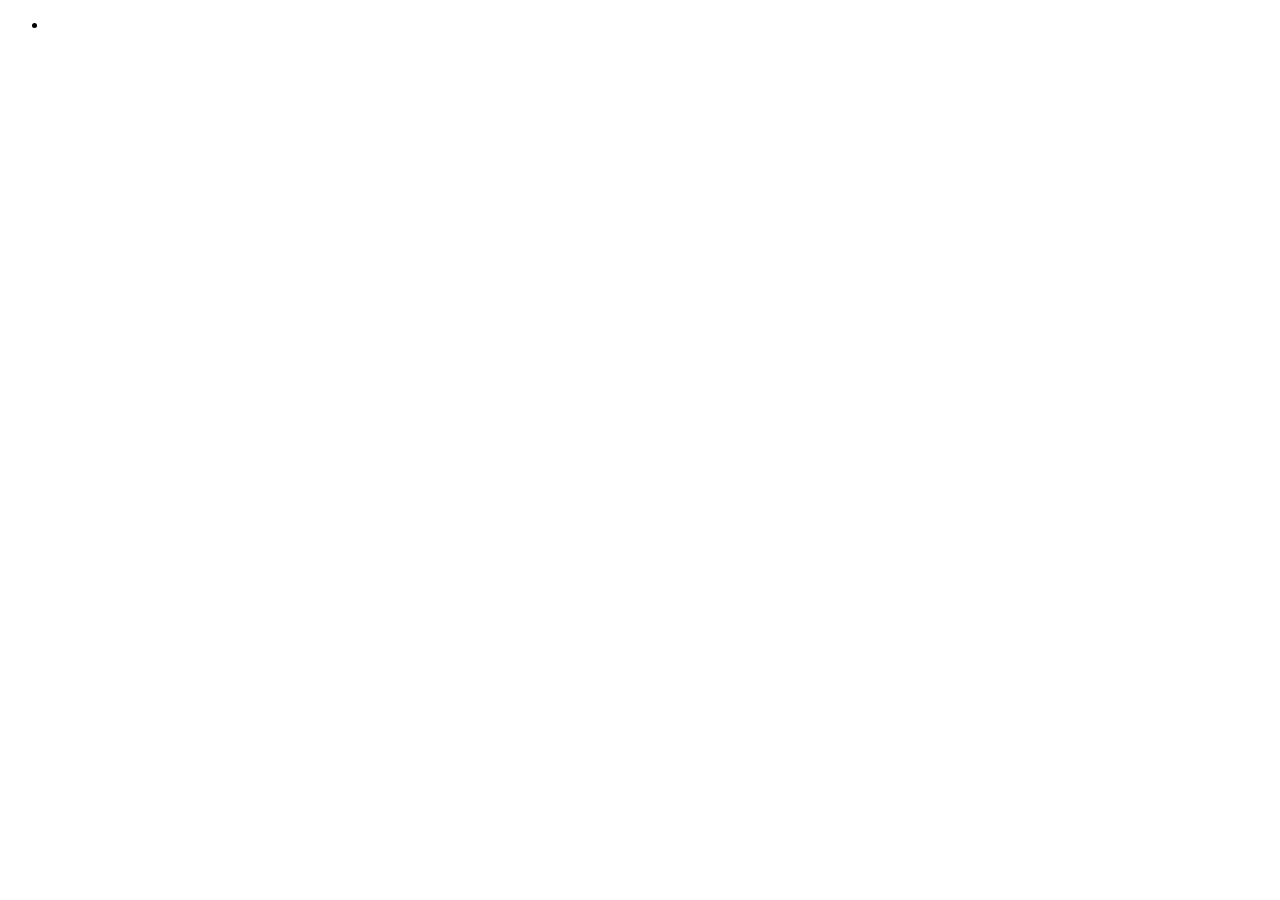
==== index.html @ 00320807 "test" ====
<!DOCTYPE html>
<html lang="en">
<head>
    <meta charset="UTF-8">
    <title>正在翻墙的白城</title>
    <meta name="viewport" content="width=device-width, initial-scale=1">
    <link rel="shortcut icon" href="/shortcut_icon.ico">

</head>
<body>
<ul>
    <li></li>
</ul>

</body>
</html>
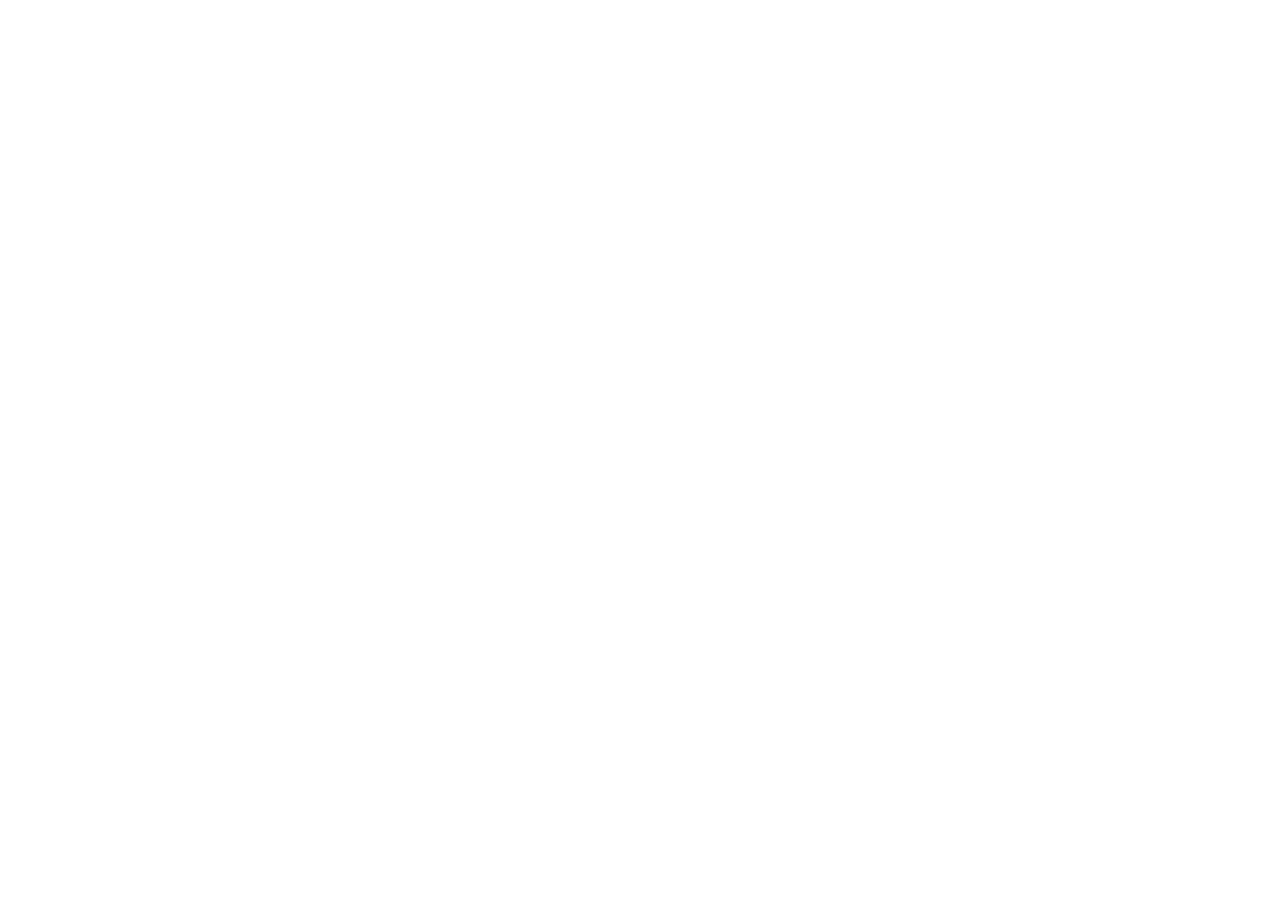
==== commit c1d400d5: "test" ====
--- a/index.html
+++ b/index.html
@@ -5,7 +5,7 @@
     <title>正在翻墙的白城</title>
     <meta name="viewport" content="width=device-width, initial-scale=1">
     <link rel="shortcut icon" href="/shortcut_icon.ico">
-
+    <link rel="stylesheet" href="Sass/reset.css">
 </head>
 <body>
 <ul>
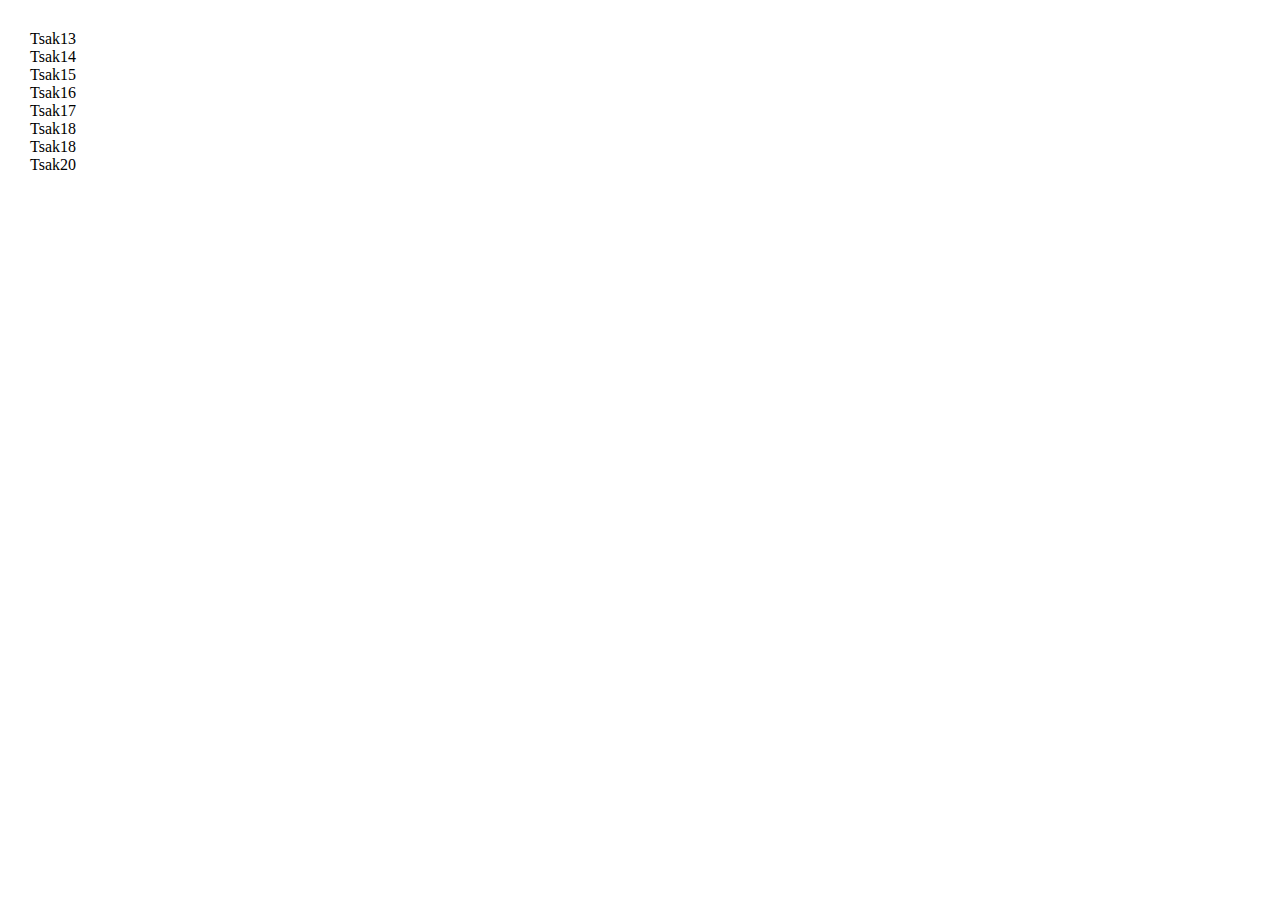
==== commit 4b659c7d: "test" ====
--- a/index.html
+++ b/index.html
@@ -9,7 +9,14 @@
 </head>
 <body>
 <ul>
-    <li></li>
+    <li>Tsak13</li>
+    <li>Tsak14</li>
+    <li>Tsak15</li>
+    <li>Tsak16</li>
+    <li>Tsak17</li>
+    <li>Tsak18</li>
+    <li>Tsak18</li>
+    <li>Tsak20</li>
 </ul>
 
 </body>
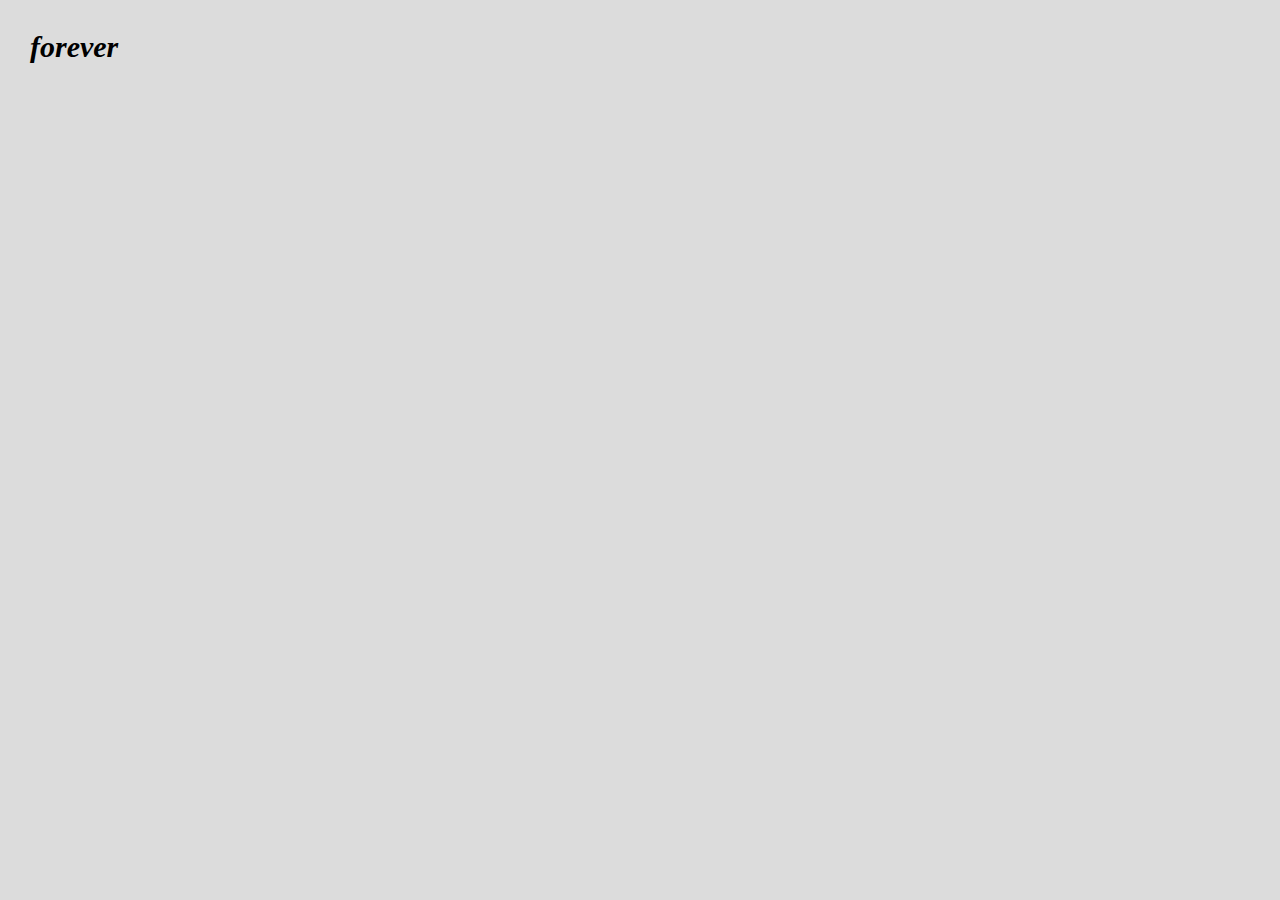
==== commit 7f3d7c9f: "test" ====
--- a/index.html
+++ b/index.html
@@ -6,17 +6,27 @@
     <meta name="viewport" content="width=device-width, initial-scale=1">
     <link rel="shortcut icon" href="/shortcut_icon.ico">
     <link rel="stylesheet" href="Sass/reset.css">
+    <style>
+        h1{
+            font-size: 30px;
+            font-style: italic;
+        }
+    </style>
 </head>
 <body>
+<header id="header" class="header">
+    <h1>forever</h1>
+</header>
 <ul>
-    <li>Tsak13</li>
-    <li>Tsak14</li>
-    <li>Tsak15</li>
-    <li>Tsak16</li>
-    <li>Tsak17</li>
-    <li>Tsak18</li>
-    <li>Tsak18</li>
-    <li>Tsak20</li>
+    <!--<li>Tsak13</li>-->
+    <!--<li>Tsak14</li>-->
+    <!--<li>Tsak15</li>-->
+    <!--<li>Tsak16</li>-->
+    <!--<li>Tsak17</li>-->
+    <!--<li>Tsak18</li>-->
+    <!--<li>Tsak18</li>-->
+    <!--<li>Tsak20</li>-->
+
 </ul>
 
 </body>
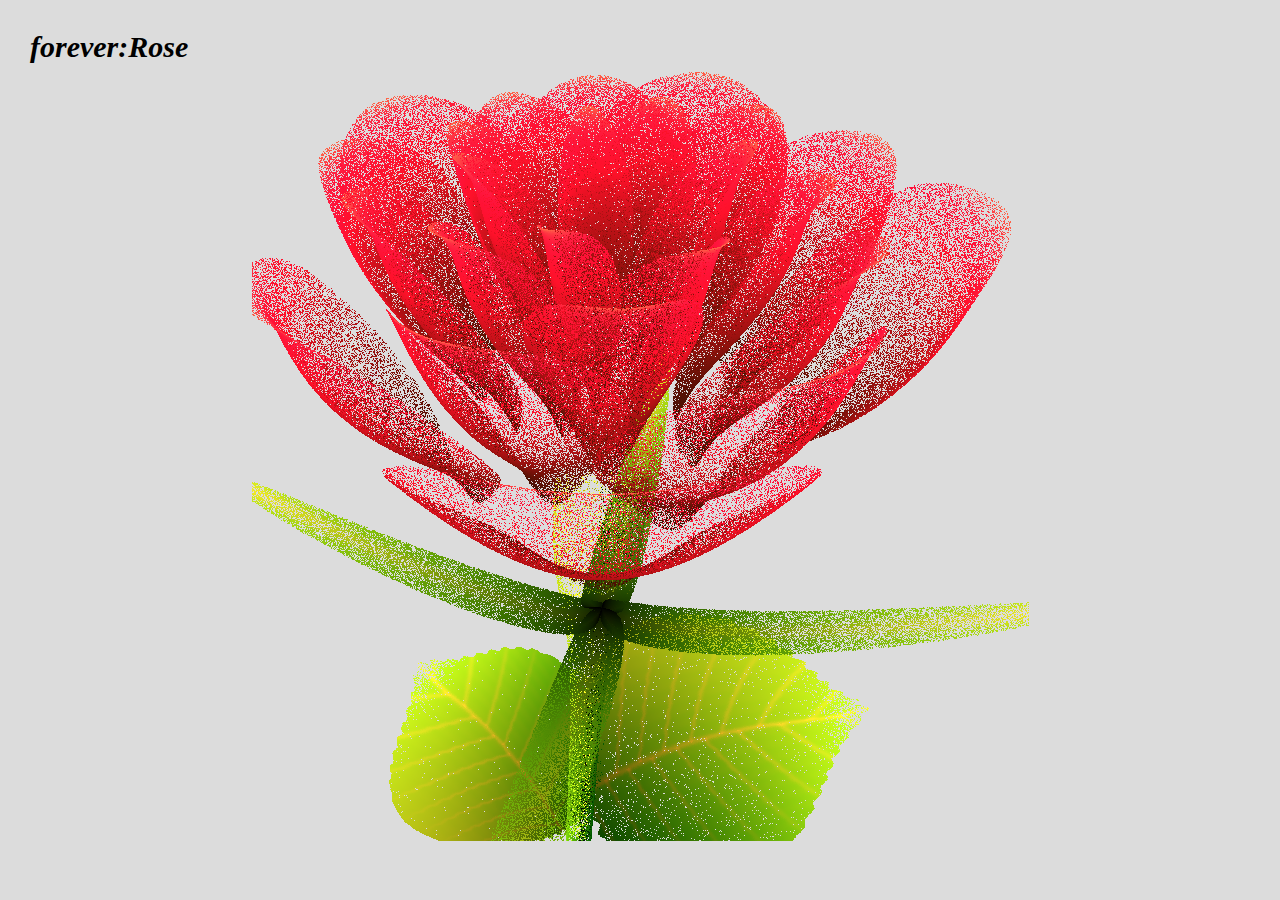
==== commit 9645066d: "test" ====
--- a/index.html
+++ b/index.html
@@ -15,9 +15,9 @@
 </head>
 <body>
 <header id="header" class="header">
-    <h1>forever</h1>
+    <h1>forever:Rose</h1>
 </header>
-<ul>
+<!--<ul>-->
     <!--<li>Tsak13</li>-->
     <!--<li>Tsak14</li>-->
     <!--<li>Tsak15</li>-->
@@ -27,7 +27,103 @@
     <!--<li>Tsak18</li>-->
     <!--<li>Tsak20</li>-->
 
-</ul>
+<!--</ul>-->
+
+
+<div style="text-align: center">
+    <canvas id="c"></canvas>
+</div>
+
+<script type="text/javascript">
+    var canvas = document.getElementsByTagName('canvas')[0];
+    var context = canvas.getContext('2d');
+
+    var a = context;
+    var b = document.body;
+    var c = canvas;
+
+    document.body.clientWidth;
+    var zBuffer = [];
+    var SIZE = 777;
+    canvas.width = canvas.height = SIZE;
+    var h = -350;
+
+    function surface(a, b, c) {
+        if (c > 60) {
+            return {
+                x : Math.sin(a * 7) * (13 + 5 / (.2 + Math.pow(b * 4, 4)))  - Math.sin(b) * 50,
+                y : b * SIZE + 50,
+                z : 625 + Math.cos(a * 7)   * (13 + 5 / (.2 + Math.pow(b * 4, 4))) + b * 400,
+                r : a * 1 - b / 2,  g : a  };
+        }
+
+        var A = a * 2 - 1;
+        var B = b * 2 - 1;
+
+        if (A * A + B * B < 1) {
+            if (c > 37) {
+                var j = c & 1;
+                var n = j ? 6 : 4;
+                var o = .5 / (a + .01) + Math.cos(b * 125) * 3 - a * 300;
+                var w = b * h;
+                return {
+                    x : o * Math.cos(n) + w * Math.sin(n) + j * 610 - 390,
+                    y : o * Math.sin(n) - w * Math.cos(n) + 550 - j * 350,
+                    z : 1180 + Math.cos(B + A) * 99 - j * 300,
+                    r : .4  - a  * .1   + Math.pow(1 - B * B, -h * 6)  * .15  - a  * b  * .4   + Math.cos(a + b)  / 5   + Math.pow(Math.cos((o * (a + 1) + (B > 0 ? w  : -w)) / 25), 30) * .1 * (1 - B * B),  g : o / 1e3 + .7 - o * w * 3e-6
+                };
+            }
+
+            if (c > 32) {
+                c = c * 1.16 - .15;
+                var o = a * 45 - 20;
+                var w = b * b * h;
+                var z = o * Math.sin(c) + w * Math.cos(c) + 620;
+                return {
+                    x : o * Math.cos(c) - w * Math.sin(c),
+                    y : 28 + Math.cos(B * .5) * 99 - b * b * b * 60 - z / 2  - h,
+                    z : z,
+                    r : (b * b * .3 + Math.pow((1 - (A * A)), 7) * .15 + .3)  * b,
+                    g : b * .7
+                };
+            }
+
+            var o = A * (2 - b) * (80 - c * 2);
+            var w = 99 - Math.cos(A) * 120 - Math.cos(b) * (-h - c * 4.9)  + Math.cos(Math.pow(1 - b, 7)) * 50 + c * 2;
+            var z = o * Math.sin(c) + w * Math.cos(c) + 700;
+            return {
+                x : o * Math.cos(c) - w * Math.sin(c),
+                y : B * 99 - Math.cos(Math.pow(b, 7)) * 50 - c / 3 - z  / 1.35 + 450,  z : z,
+                r : (1 - b / 1.2) * .9 + a * .1,
+                g : Math.pow((1 - b), 20) / 4 + .05
+            };
+        }
+    }
+
+
+
+    setInterval(function() {
+        for ( var i = 0; i < 10000; i++) {
+            var part = i % 46;
+            var c = part / .74;
+            var point = surface(Math.random(), Math.random(), c);
+            if (point) {
+                var z = point.z;
+                var x = parseInt(point.x * SIZE / z - h);
+                var y = parseInt(point.y * SIZE / z - h);
+                var zBufferIndex = y * SIZE + x;
+                if ((typeof zBuffer[zBufferIndex] === "undefined")  || (zBuffer[zBufferIndex] > z)) {
+                    zBuffer[zBufferIndex] = z;
+                    var r = -parseInt(point.r * h);  var g = -parseInt(point.g * h);
+                    var b = -parseInt(point.r * point.r * -80);
+                    context.fillStyle = "rgb(" + r + "," + g + "," + b  + ")";
+                    context.fillRect(x, y, 1, 1);
+                }
+            }
+        }
+    }, 0);
+
+</script>
 
 </body>
 </html>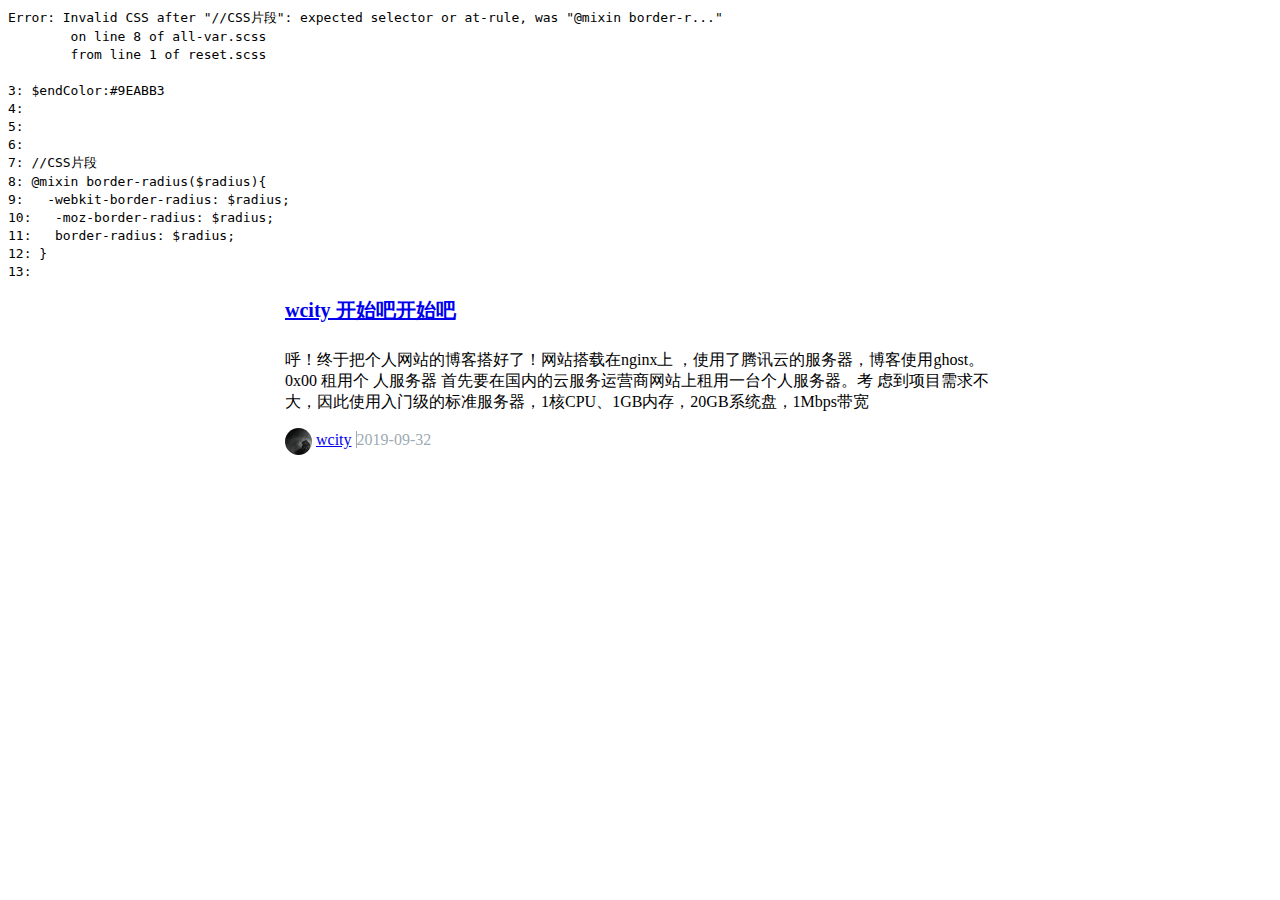
==== commit 6ec27cba: "commit" ====
--- a/index.html
+++ b/index.html
@@ -2,128 +2,32 @@
 <html lang="en">
 <head>
     <meta charset="UTF-8">
-    <title>正在翻墙的白城</title>
+    <title>wcity</title>
     <meta name="viewport" content="width=device-width, initial-scale=1">
     <link rel="shortcut icon" href="/shortcut_icon.ico">
     <link rel="stylesheet" href="Sass/reset.css">
-    <style>
-        h1{
-            font-size: 30px;
-            font-style: italic;
-        }
-    </style>
+    <link rel="stylesheet" href="./Sass/index.css">
 </head>
 <body>
-<header id="header" class="header">
-    <h1>forever:Rose</h1>
-</header>
-<!--<ul>-->
-    <!--<li>Tsak13</li>-->
-    <!--<li>Tsak14</li>-->
-    <!--<li>Tsak15</li>-->
-    <!--<li>Tsak16</li>-->
-    <!--<li>Tsak17</li>-->
-    <!--<li>Tsak18</li>-->
-    <!--<li>Tsak18</li>-->
-    <!--<li>Tsak20</li>-->
+<div class="wrapper">
+  <article class="post">
+      <h2 class="post-header">
+          <a href="#">wcity 开始吧开始吧</a>
+      </h2>
+      <div class="post-content">
+          呼！终于把个人网站的博客搭好了！网站搭载在nginx上
+          ，使用了腾讯云的服务器，博客使用ghost。 0x00 租用个
 
-<!--</ul>-->
-
-
-<div style="text-align: center">
-    <canvas id="c"></canvas>
+          人服务器 首先要在国内的云服务运营商网站上租用一台个人服务器。考
+          虑到项目需求不大，因此使用入门级的标准服务器，1核CPU、1GB内存，20GB系统盘，1Mbps带宽
+      </div>
+      <footer class="post-own">
+          <img class="author-portrait" src="./images/cloud.jpg" alt="头像">
+          <a href="#">wcity</a>
+          <time class="post-date" datetime="">2019-09-32</time>
+      </footer>
+  </article>
 </div>
-
-<script type="text/javascript">
-    var canvas = document.getElementsByTagName('canvas')[0];
-    var context = canvas.getContext('2d');
-
-    var a = context;
-    var b = document.body;
-    var c = canvas;
-
-    document.body.clientWidth;
-    var zBuffer = [];
-    var SIZE = 777;
-    canvas.width = canvas.height = SIZE;
-    var h = -350;
-
-    function surface(a, b, c) {
-        if (c > 60) {
-            return {
-                x : Math.sin(a * 7) * (13 + 5 / (.2 + Math.pow(b * 4, 4)))  - Math.sin(b) * 50,
-                y : b * SIZE + 50,
-                z : 625 + Math.cos(a * 7)   * (13 + 5 / (.2 + Math.pow(b * 4, 4))) + b * 400,
-                r : a * 1 - b / 2,  g : a  };
-        }
-
-        var A = a * 2 - 1;
-        var B = b * 2 - 1;
-
-        if (A * A + B * B < 1) {
-            if (c > 37) {
-                var j = c & 1;
-                var n = j ? 6 : 4;
-                var o = .5 / (a + .01) + Math.cos(b * 125) * 3 - a * 300;
-                var w = b * h;
-                return {
-                    x : o * Math.cos(n) + w * Math.sin(n) + j * 610 - 390,
-                    y : o * Math.sin(n) - w * Math.cos(n) + 550 - j * 350,
-                    z : 1180 + Math.cos(B + A) * 99 - j * 300,
-                    r : .4  - a  * .1   + Math.pow(1 - B * B, -h * 6)  * .15  - a  * b  * .4   + Math.cos(a + b)  / 5   + Math.pow(Math.cos((o * (a + 1) + (B > 0 ? w  : -w)) / 25), 30) * .1 * (1 - B * B),  g : o / 1e3 + .7 - o * w * 3e-6
-                };
-            }
-
-            if (c > 32) {
-                c = c * 1.16 - .15;
-                var o = a * 45 - 20;
-                var w = b * b * h;
-                var z = o * Math.sin(c) + w * Math.cos(c) + 620;
-                return {
-                    x : o * Math.cos(c) - w * Math.sin(c),
-                    y : 28 + Math.cos(B * .5) * 99 - b * b * b * 60 - z / 2  - h,
-                    z : z,
-                    r : (b * b * .3 + Math.pow((1 - (A * A)), 7) * .15 + .3)  * b,
-                    g : b * .7
-                };
-            }
-
-            var o = A * (2 - b) * (80 - c * 2);
-            var w = 99 - Math.cos(A) * 120 - Math.cos(b) * (-h - c * 4.9)  + Math.cos(Math.pow(1 - b, 7)) * 50 + c * 2;
-            var z = o * Math.sin(c) + w * Math.cos(c) + 700;
-            return {
-                x : o * Math.cos(c) - w * Math.sin(c),
-                y : B * 99 - Math.cos(Math.pow(b, 7)) * 50 - c / 3 - z  / 1.35 + 450,  z : z,
-                r : (1 - b / 1.2) * .9 + a * .1,
-                g : Math.pow((1 - b), 20) / 4 + .05
-            };
-        }
-    }
-
-
-
-    setInterval(function() {
-        for ( var i = 0; i < 10000; i++) {
-            var part = i % 46;
-            var c = part / .74;
-            var point = surface(Math.random(), Math.random(), c);
-            if (point) {
-                var z = point.z;
-                var x = parseInt(point.x * SIZE / z - h);
-                var y = parseInt(point.y * SIZE / z - h);
-                var zBufferIndex = y * SIZE + x;
-                if ((typeof zBuffer[zBufferIndex] === "undefined")  || (zBuffer[zBufferIndex] > z)) {
-                    zBuffer[zBufferIndex] = z;
-                    var r = -parseInt(point.r * h);  var g = -parseInt(point.g * h);
-                    var b = -parseInt(point.r * point.r * -80);
-                    context.fillStyle = "rgb(" + r + "," + g + "," + b  + ")";
-                    context.fillRect(x, y, 1, 1);
-                }
-            }
-        }
-    }, 0);
-
-</script>
 
 </body>
 </html>--- a/Sass/index.css
+++ b/Sass/index.css
@@ -0,0 +1,28 @@
+.wrapper {
+  width: 100%; }
+
+.post {
+  margin: 0 auto;
+  width: 80%;
+  max-width: 710px; }
+
+.post-header {
+  font-size: 20px;
+  padding-bottom: 10px; }
+
+.post-own {
+  margin-top: 12px;
+  height: 30px;
+  line-height: 30px;
+  color: #9EABB3; }
+  .post-own .author-portrait {
+    width: 27px;
+    height: 27px;
+    border-radius: 100%;
+    vertical-align: middle; }
+  .post-own a:hover {
+    text-decoration: underline; }
+  .post-own .post-date {
+    border-left: 1px solid #9EABB3; }
+
+/*# sourceMappingURL=index.css.map */
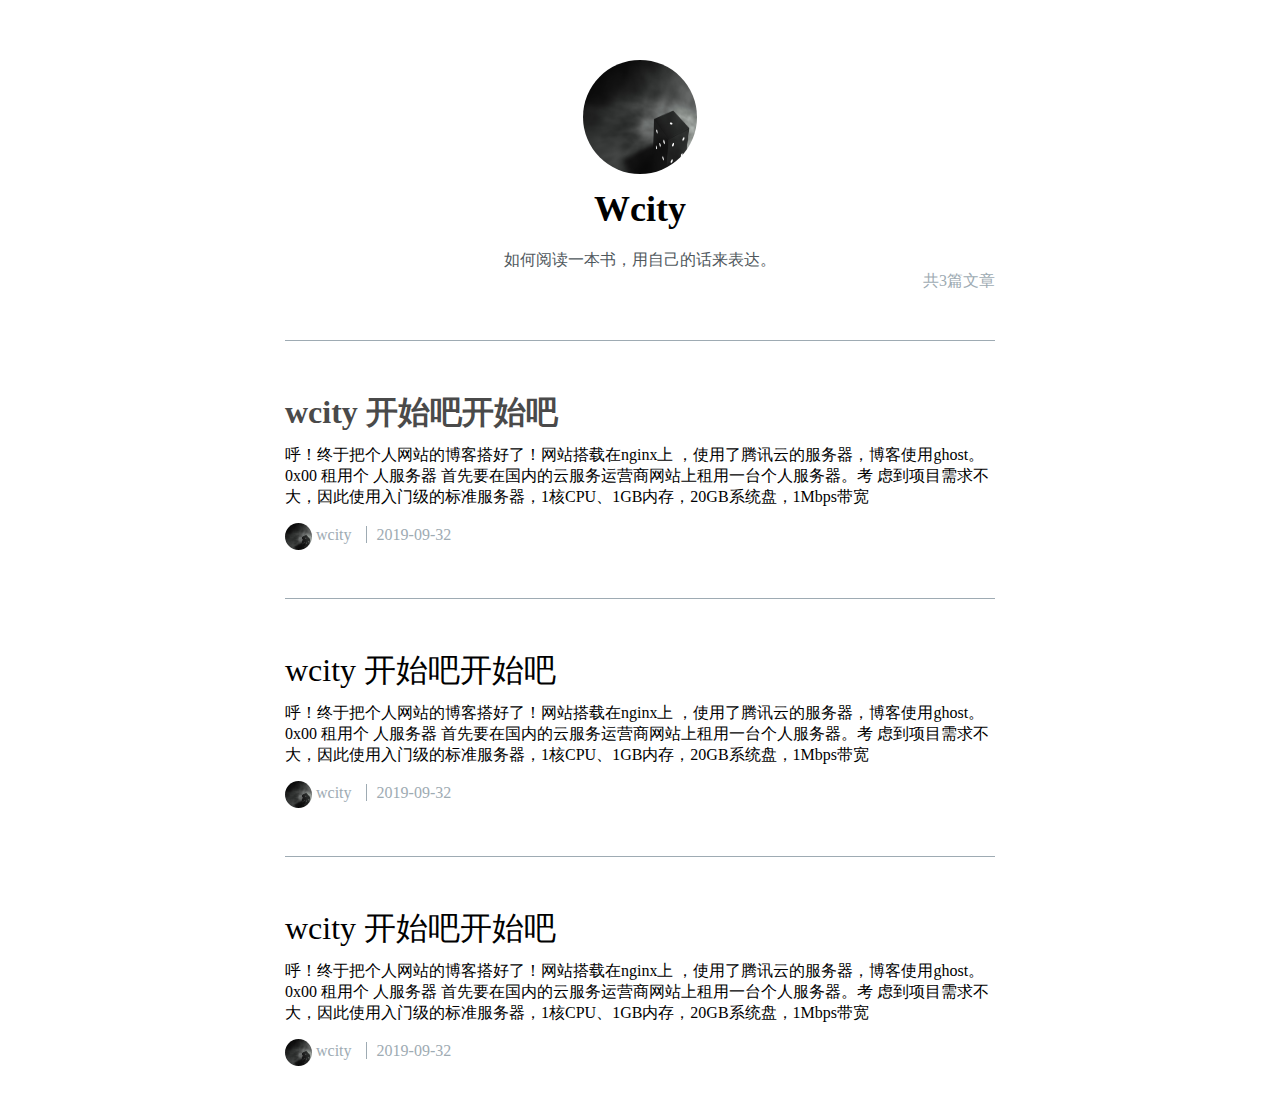
==== commit d7bcef31: "commit" ====
--- a/index.html
+++ b/index.html
@@ -4,15 +4,25 @@
     <meta charset="UTF-8">
     <title>wcity</title>
     <meta name="viewport" content="width=device-width, initial-scale=1">
-    <link rel="shortcut icon" href="/shortcut_icon.ico">
-    <link rel="stylesheet" href="Sass/reset.css">
+    <link rel="shortcut icon" href="./shortcut_icon.ico">
+    <link rel="stylesheet" href="./Sass/reset.css">
     <link rel="stylesheet" href="./Sass/index.css">
 </head>
 <body>
+
+
 <div class="wrapper">
+    <header class="header">
+        <div class="author-profile">
+            <img src="./images/cloud.jpg" alt="wcity">
+            <h1 class="author-name">Wcity</h1>
+            <h2 class="day-word">如何阅读一本书，用自己的话来表达。</h2>
+            <h3 class="essay-num">共3篇文章</h3>
+        </div>
+    </header>
   <article class="post">
       <h2 class="post-header">
-          <a href="#">wcity 开始吧开始吧</a>
+          <a class="post-title" href="#">wcity 开始吧开始吧</a>
       </h2>
       <div class="post-content">
           呼！终于把个人网站的博客搭好了！网站搭载在nginx上
@@ -27,6 +37,42 @@
           <time class="post-date" datetime="">2019-09-32</time>
       </footer>
   </article>
+
+    <article class="post">
+        <h2 class="post-header">
+            <a href="#">wcity 开始吧开始吧</a>
+        </h2>
+        <div class="post-content">
+            呼！终于把个人网站的博客搭好了！网站搭载在nginx上
+            ，使用了腾讯云的服务器，博客使用ghost。 0x00 租用个
+
+            人服务器 首先要在国内的云服务运营商网站上租用一台个人服务器。考
+            虑到项目需求不大，因此使用入门级的标准服务器，1核CPU、1GB内存，20GB系统盘，1Mbps带宽
+        </div>
+        <footer class="post-own">
+            <img class="author-portrait" src="./images/cloud.jpg" alt="头像">
+            <a href="#">wcity</a>
+            <time class="post-date" datetime="">2019-09-32</time>
+        </footer>
+    </article>
+
+    <article class="post">
+        <h2 class="post-header">
+            <a href="#">wcity 开始吧开始吧</a>
+        </h2>
+        <div class="post-content">
+            呼！终于把个人网站的博客搭好了！网站搭载在nginx上
+            ，使用了腾讯云的服务器，博客使用ghost。 0x00 租用个
+
+            人服务器 首先要在国内的云服务运营商网站上租用一台个人服务器。考
+            虑到项目需求不大，因此使用入门级的标准服务器，1核CPU、1GB内存，20GB系统盘，1Mbps带宽
+        </div>
+        <footer class="post-own">
+            <img class="author-portrait" src="./images/cloud.jpg" alt="头像">
+            <a href="#">wcity</a>
+            <time class="post-date" datetime="">2019-09-32</time>
+        </footer>
+    </article>
 </div>
 
 </body>
--- a/Sass/index.css
+++ b/Sass/index.css
@@ -1,14 +1,39 @@
+.author-profile {
+  margin: 0 auto;
+  padding-top: 60px;
+  width: 80%;
+  max-width: 710px;
+  text-align: center; }
+  .author-profile img {
+    width: 114px;
+    height: 114px;
+    border-radius: 50%; }
+  .author-profile .author-name {
+    font-size: 36px;
+    font-weight: bold;
+    margin: 10px 0 20px; }
+  .author-profile .day-word {
+    font-size: 16px;
+    color: #50585D; }
+  .author-profile .essay-num {
+    text-align: right;
+    color: #9EABB3; }
+
 .wrapper {
   width: 100%; }
 
 .post {
-  margin: 0 auto;
+  margin: 48px auto;
   width: 80%;
-  max-width: 710px; }
+  max-width: 710px;
+  border-top: 1px solid #9EABB3; }
 
 .post-header {
-  font-size: 20px;
-  padding-bottom: 10px; }
+  padding: 50px 0 10px;
+  font-size: 32px; }
+  .post-header .post-title {
+    font-weight: bold;
+    color: #4A4A4A; }
 
 .post-own {
   margin-top: 12px;
@@ -23,6 +48,8 @@
   .post-own a:hover {
     text-decoration: underline; }
   .post-own .post-date {
+    margin-left: 10px;
+    padding-left: 10px;
     border-left: 1px solid #9EABB3; }
 
 /*# sourceMappingURL=index.css.map */
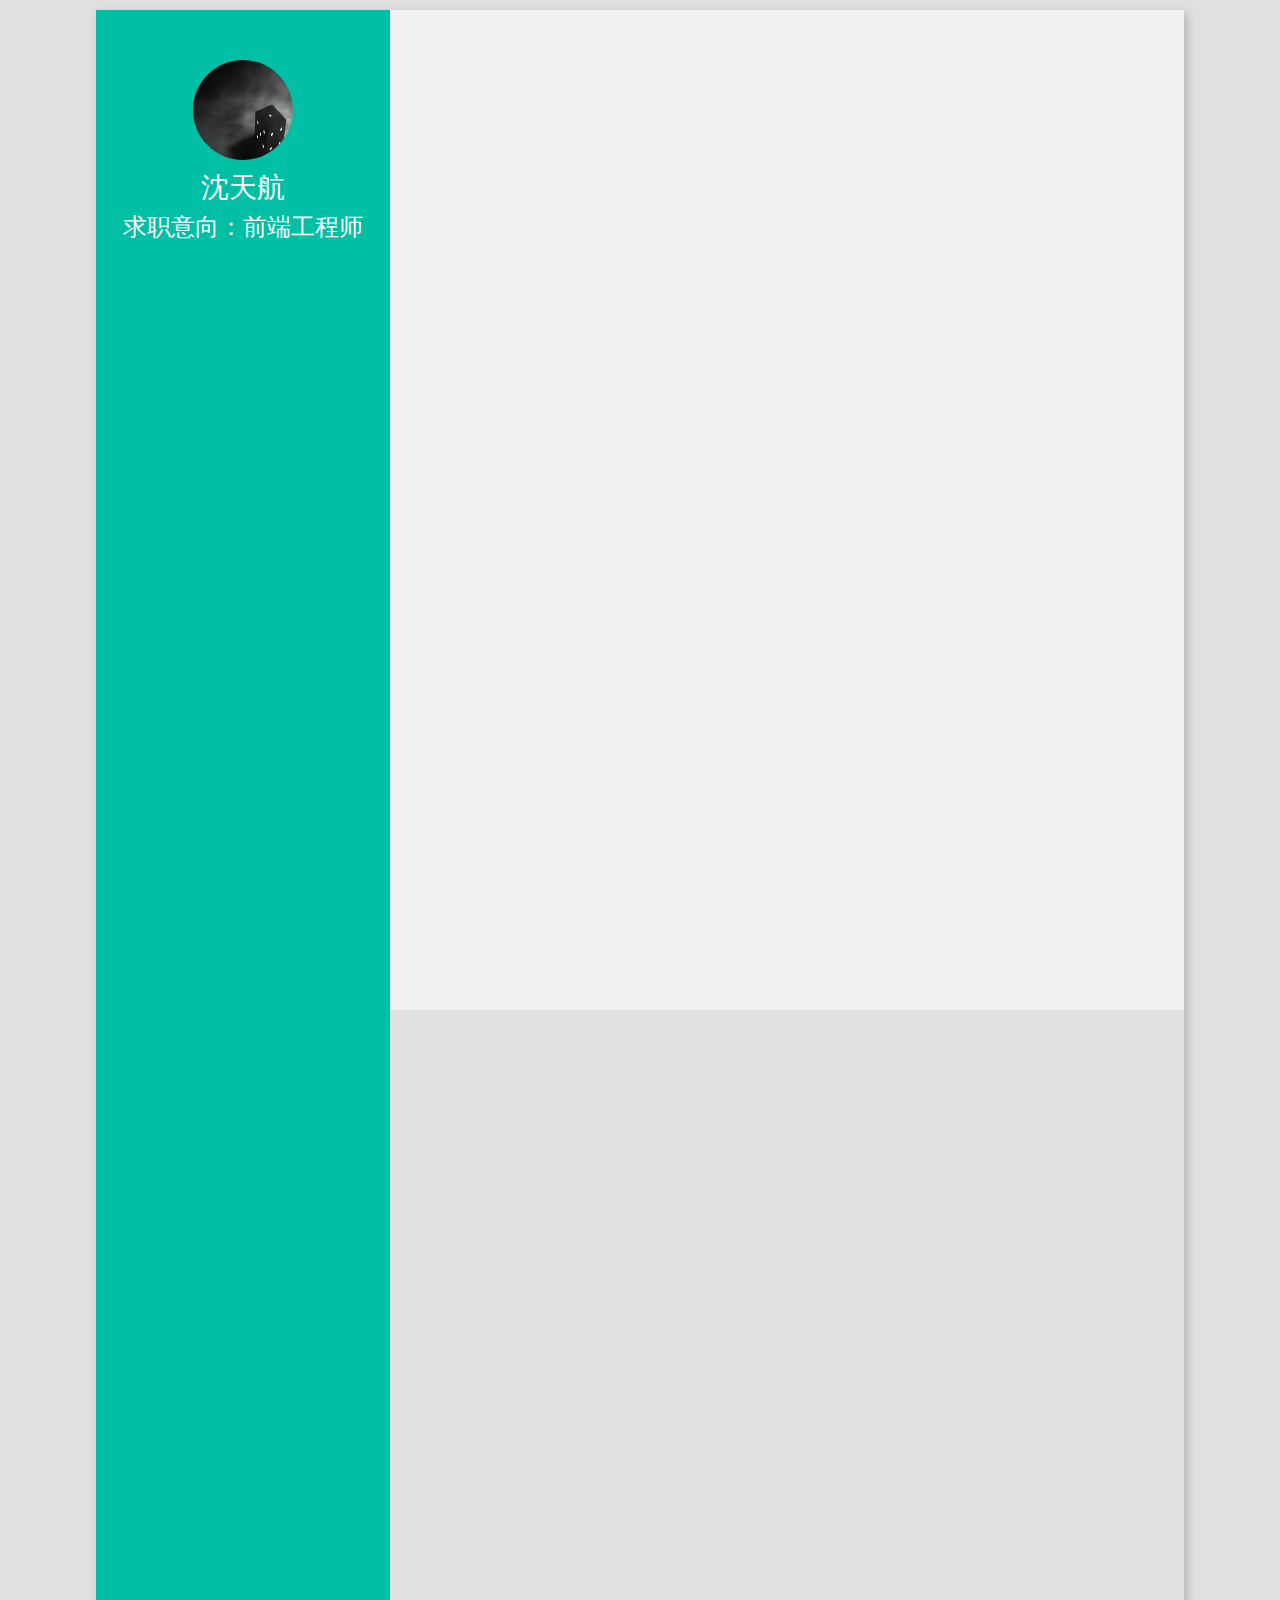
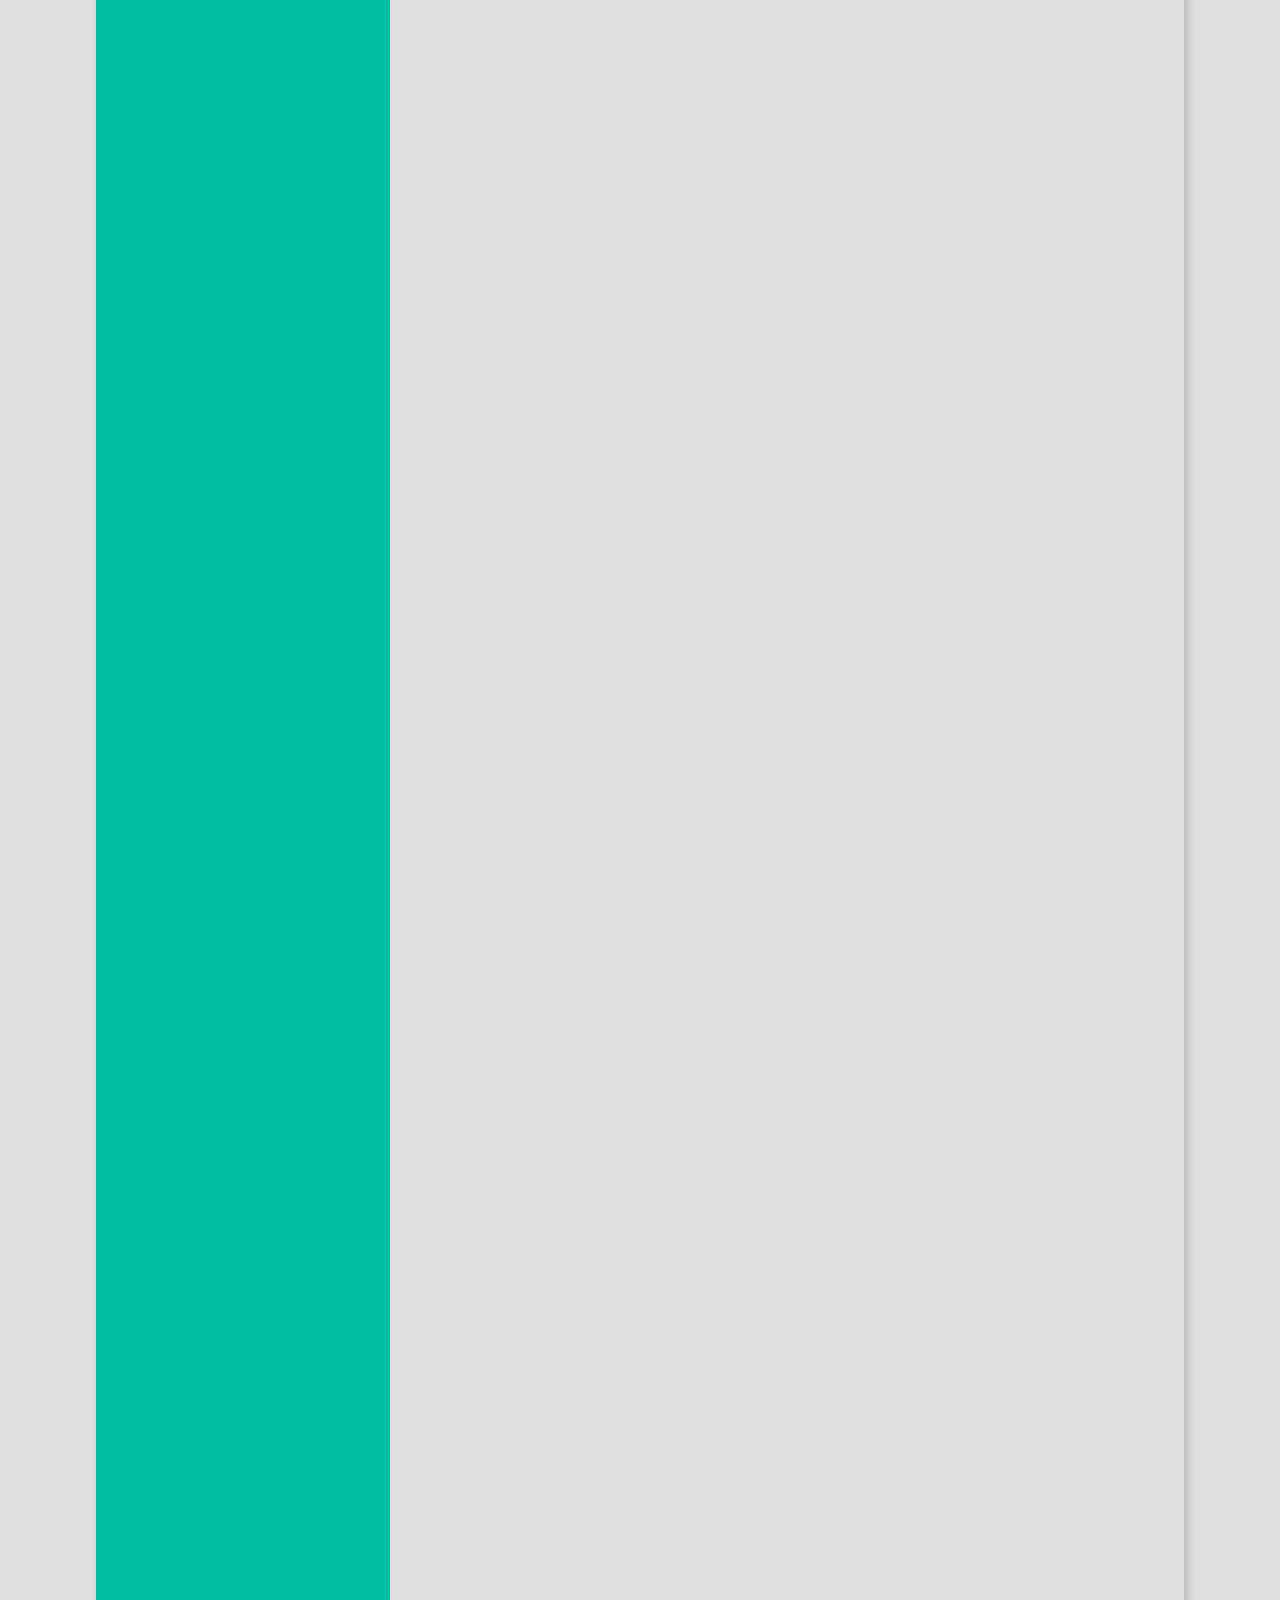
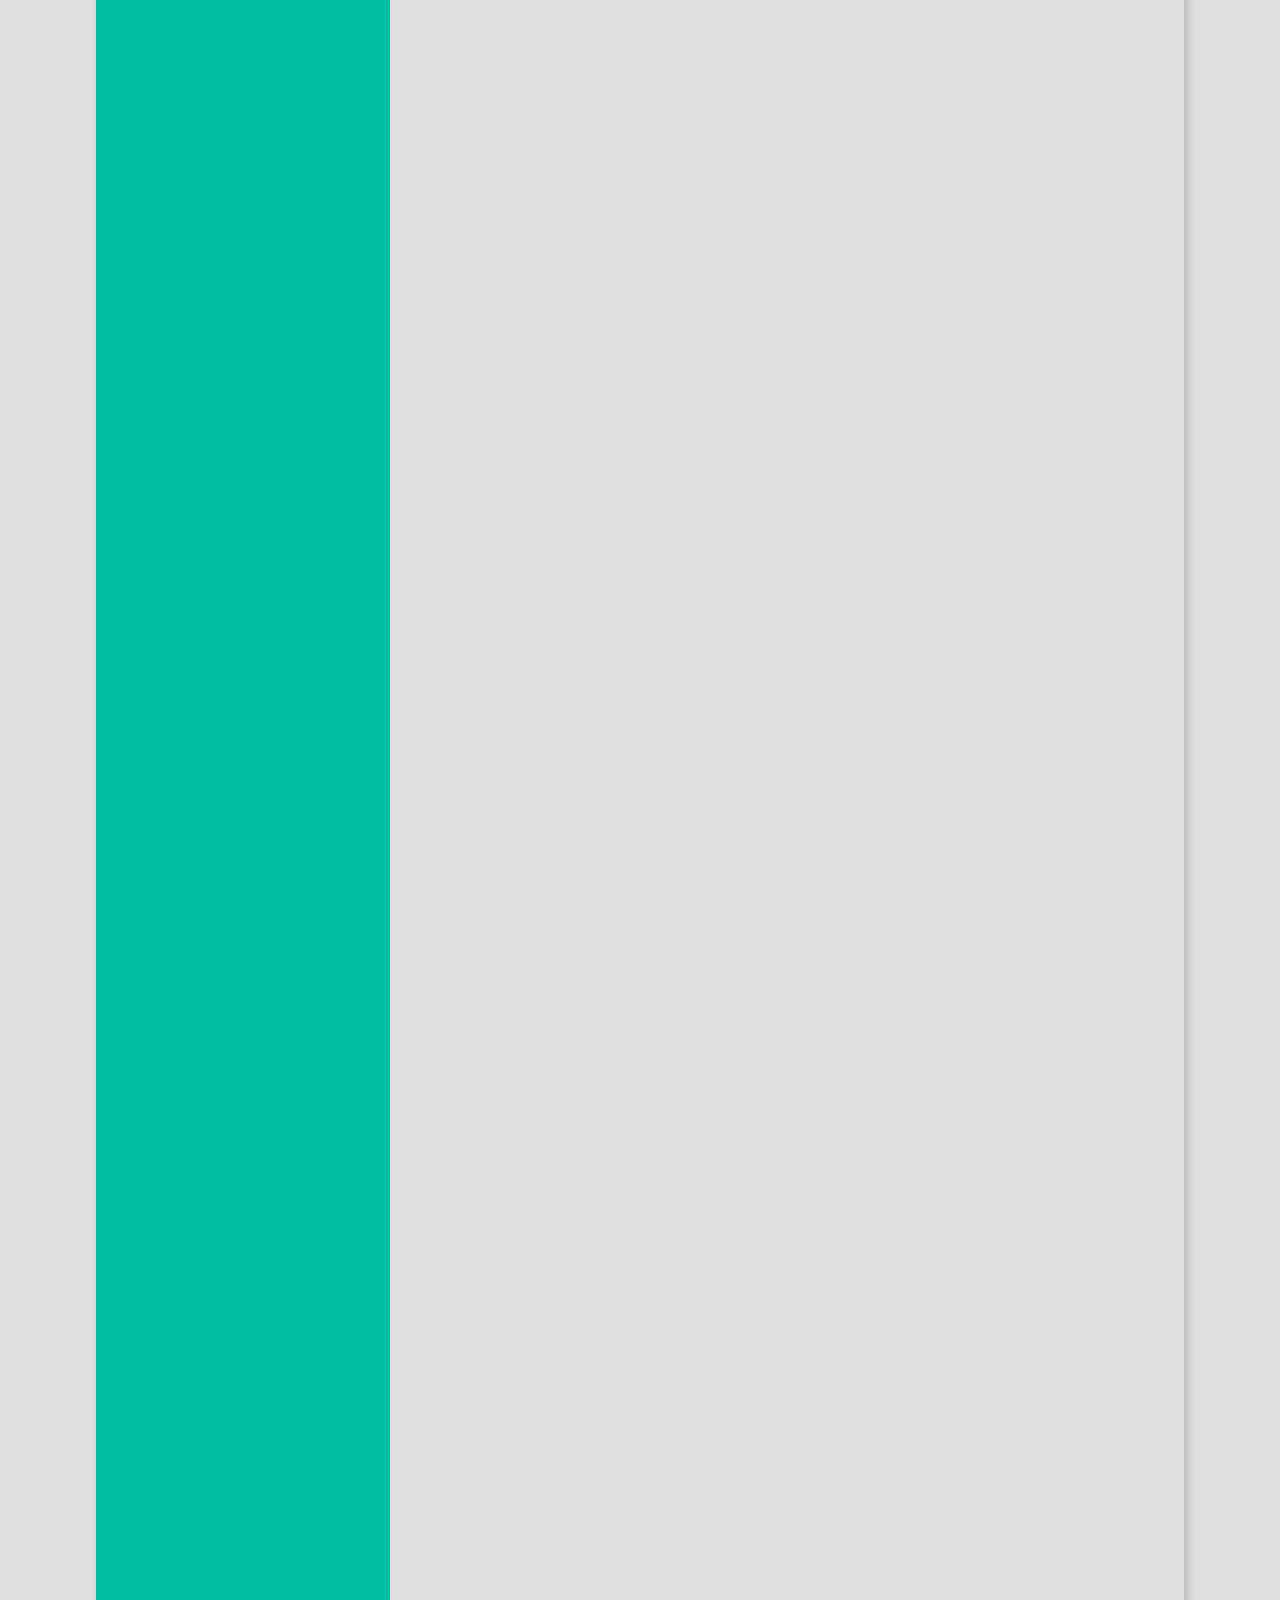
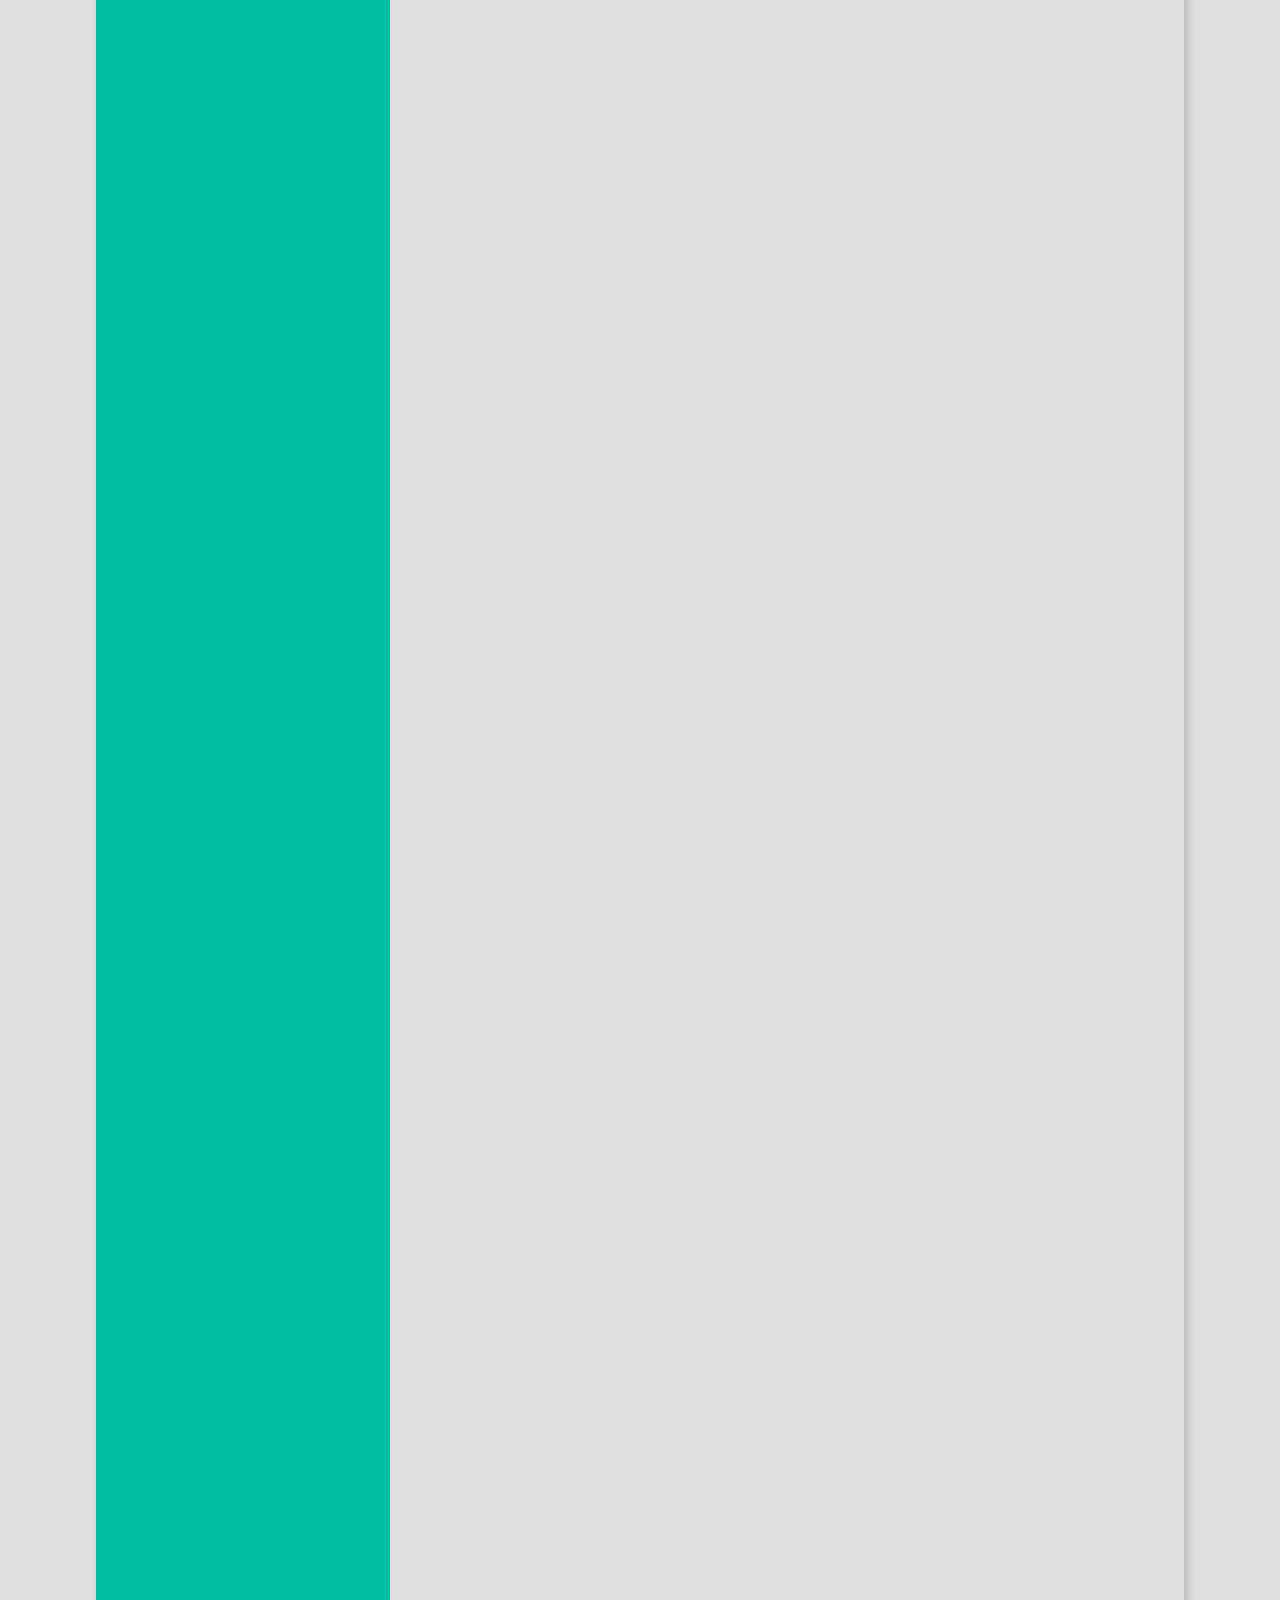
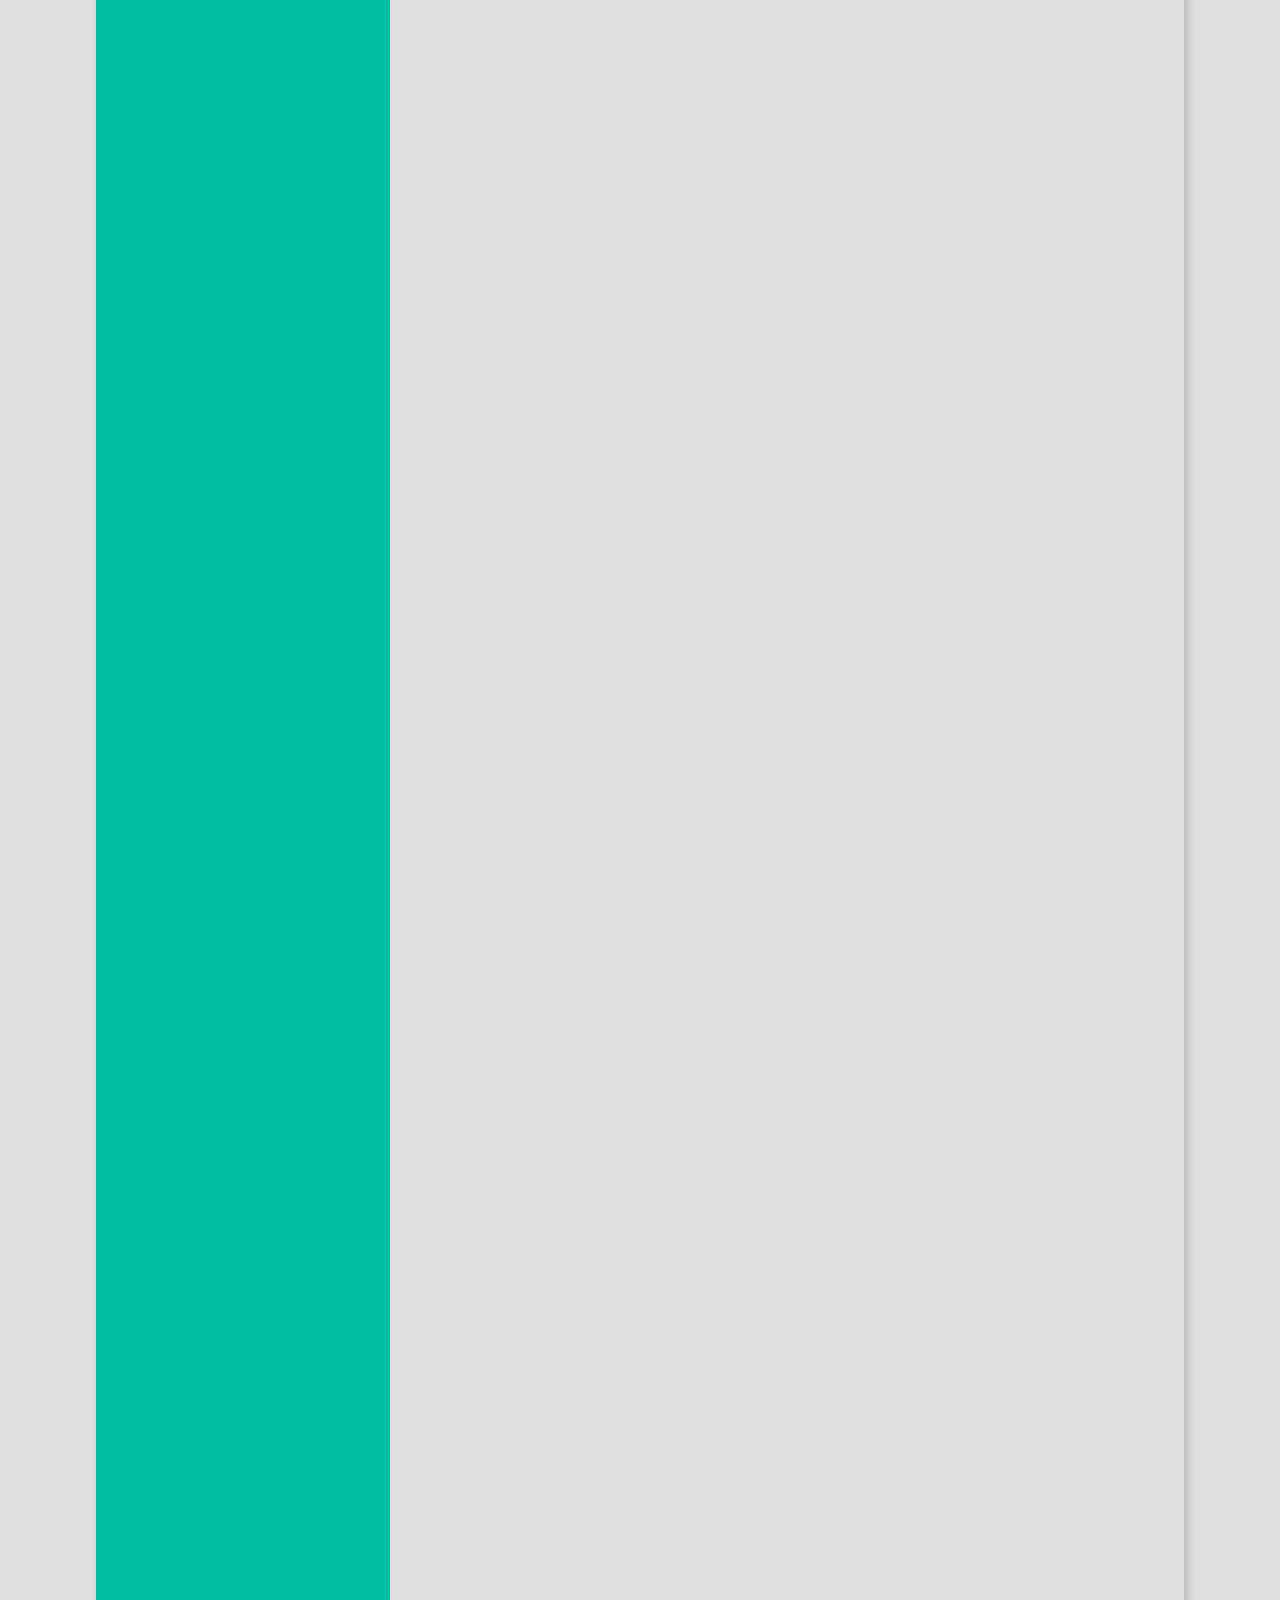
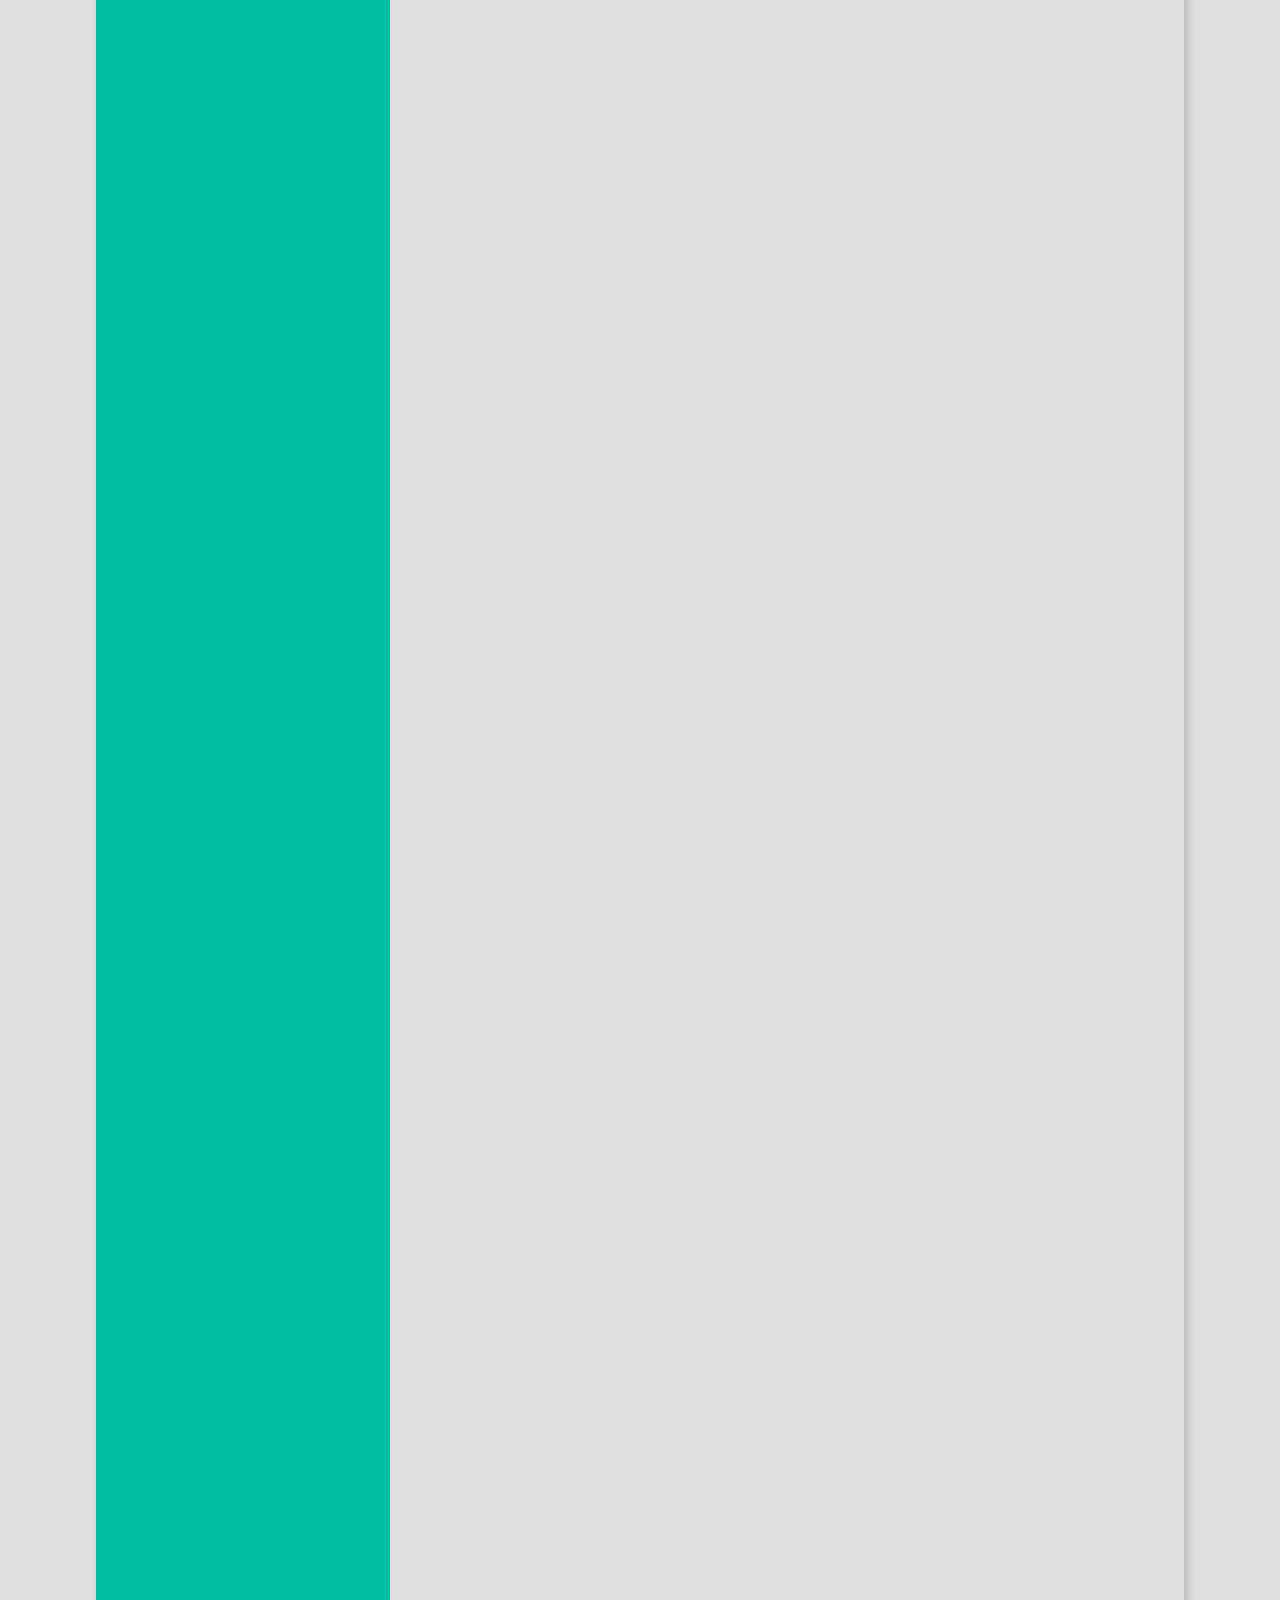
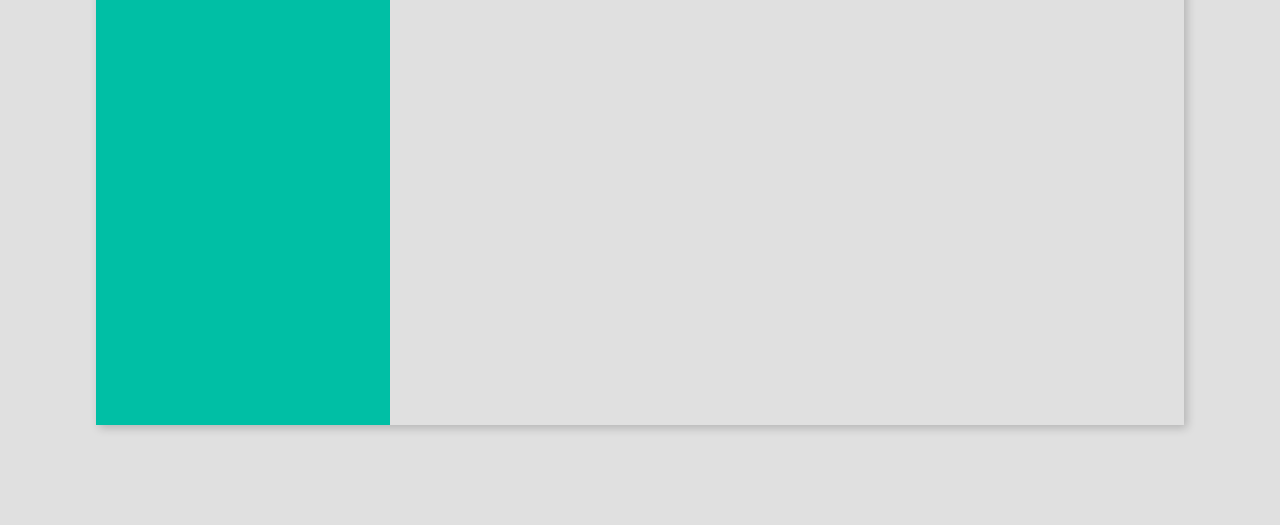
==== commit 1822ce7a: "21" ====
--- a/index.html
+++ b/index.html
@@ -2,78 +2,54 @@
 <html lang="en">
 <head>
     <meta charset="UTF-8">
-    <title>wcity</title>
+    <title>沈天航 - 个人简历</title>
     <meta name="viewport" content="width=device-width, initial-scale=1">
     <link rel="shortcut icon" href="./shortcut_icon.ico">
     <link rel="stylesheet" href="./Sass/reset.css">
-    <link rel="stylesheet" href="./Sass/index.css">
+    <link rel="stylesheet" href="./icontent/iconfont.css">
+    <link rel="stylesheet" href="./Sass/resume.css">
+    <style>
+        .icon{
+            font-size: 42px;
+            line-height: 100px;
+            margin: 10px 0;
+            color:#333;
+            -webkit-transition: font-size 0.25s ease-out 0s;
+            -moz-transition: font-size 0.25s ease-out 0s;
+            transition: font-size 0.25s ease-out 0s;
+        }
+        .icon:hover{
+            font-size: 100px;
+        }
+
+    </style>
 </head>
 <body>
+<!--<i class="icon iconfont">&#xe604;</i>-->
+<div class="container">
+    <aside class="author">
+        <div class="author-header">
+                <img src="./images/cloud.jpg" alt="wcity">
+                <h1>沈天航</h1>
+                <h2>求职意向：前端工程师</h2>
+        </div>
+        <div class="author-info">
+
+        </div>
 
 
-<div class="wrapper">
-    <header class="header">
-        <div class="author-profile">
-            <img src="./images/cloud.jpg" alt="wcity">
-            <h1 class="author-name">Wcity</h1>
-            <h2 class="day-word">如何阅读一本书，用自己的话来表达。</h2>
-            <h3 class="essay-num">共3篇文章</h3>
-        </div>
-    </header>
-  <article class="post">
-      <h2 class="post-header">
-          <a class="post-title" href="#">wcity 开始吧开始吧</a>
-      </h2>
-      <div class="post-content">
-          呼！终于把个人网站的博客搭好了！网站搭载在nginx上
-          ，使用了腾讯云的服务器，博客使用ghost。 0x00 租用个
+        <dl>
+            <dt></dt>
+            <dd></dd>
+            <dd></dd>
+            <dd></dd>
+        </dl>
+    </aside>
 
-          人服务器 首先要在国内的云服务运营商网站上租用一台个人服务器。考
-          虑到项目需求不大，因此使用入门级的标准服务器，1核CPU、1GB内存，20GB系统盘，1Mbps带宽
-      </div>
-      <footer class="post-own">
-          <img class="author-portrait" src="./images/cloud.jpg" alt="头像">
-          <a href="#">wcity</a>
-          <time class="post-date" datetime="">2019-09-32</time>
-      </footer>
-  </article>
 
-    <article class="post">
-        <h2 class="post-header">
-            <a href="#">wcity 开始吧开始吧</a>
-        </h2>
-        <div class="post-content">
-            呼！终于把个人网站的博客搭好了！网站搭载在nginx上
-            ，使用了腾讯云的服务器，博客使用ghost。 0x00 租用个
 
-            人服务器 首先要在国内的云服务运营商网站上租用一台个人服务器。考
-            虑到项目需求不大，因此使用入门级的标准服务器，1核CPU、1GB内存，20GB系统盘，1Mbps带宽
-        </div>
-        <footer class="post-own">
-            <img class="author-portrait" src="./images/cloud.jpg" alt="头像">
-            <a href="#">wcity</a>
-            <time class="post-date" datetime="">2019-09-32</time>
-        </footer>
-    </article>
-
-    <article class="post">
-        <h2 class="post-header">
-            <a href="#">wcity 开始吧开始吧</a>
-        </h2>
-        <div class="post-content">
-            呼！终于把个人网站的博客搭好了！网站搭载在nginx上
-            ，使用了腾讯云的服务器，博客使用ghost。 0x00 租用个
-
-            人服务器 首先要在国内的云服务运营商网站上租用一台个人服务器。考
-            虑到项目需求不大，因此使用入门级的标准服务器，1核CPU、1GB内存，20GB系统盘，1Mbps带宽
-        </div>
-        <footer class="post-own">
-            <img class="author-portrait" src="./images/cloud.jpg" alt="头像">
-            <a href="#">wcity</a>
-            <time class="post-date" datetime="">2019-09-32</time>
-        </footer>
-    </article>
+    <div class="experience"></div>
 </div>
-
+<div class="footer"></div>
 </body>
 </html>--- a/icontent/iconfont.css
+++ b/icontent/iconfont.css
@@ -0,0 +1,34 @@
+@font-face {
+    font-family: "iconfont";
+    src: url('iconfont.eot?t=1475402229'); /* IE9*/
+    src: url('iconfont.eot?t=1475402229#iefix') format('embedded-opentype'), /* IE6-IE8 */ url('iconfont.woff?t=1475402229') format('woff'), /* chrome, firefox */ url('iconfont.ttf?t=1475402229') format('truetype'), /* chrome, firefox, opera, Safari, Android, iOS 4.2+*/ url('iconfont.svg?t=1475402229#iconfont') format('svg'); /* iOS 4.1- */
+}
+
+.iconfont {
+    font-family: "iconfont" !important;
+    font-size: 16px;
+    font-style: normal;
+    -webkit-font-smoothing: antialiased;
+    -webkit-text-stroke-width: 0.2px;
+    -moz-osx-font-smoothing: grayscale;
+}
+
+.icon-wechat:before {
+    content: "\e604";
+}
+
+.icon-email:before {
+    content: "\e605";
+}
+
+.icon-email1:before {
+    content: "\e61b";
+}
+
+.icon-wechat1:before {
+    content: "\e642";
+}
+
+.icon-github:before {
+    content: "\e69f";
+}
--- a/Sass/resume.css
+++ b/Sass/resume.css
@@ -0,0 +1,38 @@
+.container {
+  margin: 10px auto 100px;
+  overflow: hidden;
+  width: 85%;
+  -webkit-box-shadow: 3px 3px 9px rgba(0, 0, 0, 0.2);
+  -moz-box-shadow: 3px 3px 9px rgba(0, 0, 0, 0.2);
+  box-shadow: 3px 3px 9px rgba(0, 0, 0, 0.2); }
+
+.author {
+  float: left;
+  width: 27%;
+  padding: 15px 15px 10000px;
+  height: 1000px;
+  background-color: #00bfa5;
+  color: #fff; }
+  .author .author-header {
+    margin-top: 35px;
+    line-height: 1.5;
+    text-align: center; }
+    .author .author-header img {
+      display: inline-block;
+      width: 100px;
+      height: 100px;
+      -webkit-border-radius: 100%;
+      -moz-border-radius: 100%;
+      border-radius: 100%; }
+    .author .author-header h1 {
+      font-size: 28px; }
+    .author .author-header h2 {
+      font-size: 24px; }
+
+.experience {
+  float: right;
+  width: 73%;
+  height: 1000px;
+  background-color: #f0f2f1; }
+
+/*# sourceMappingURL=resume.css.map */
